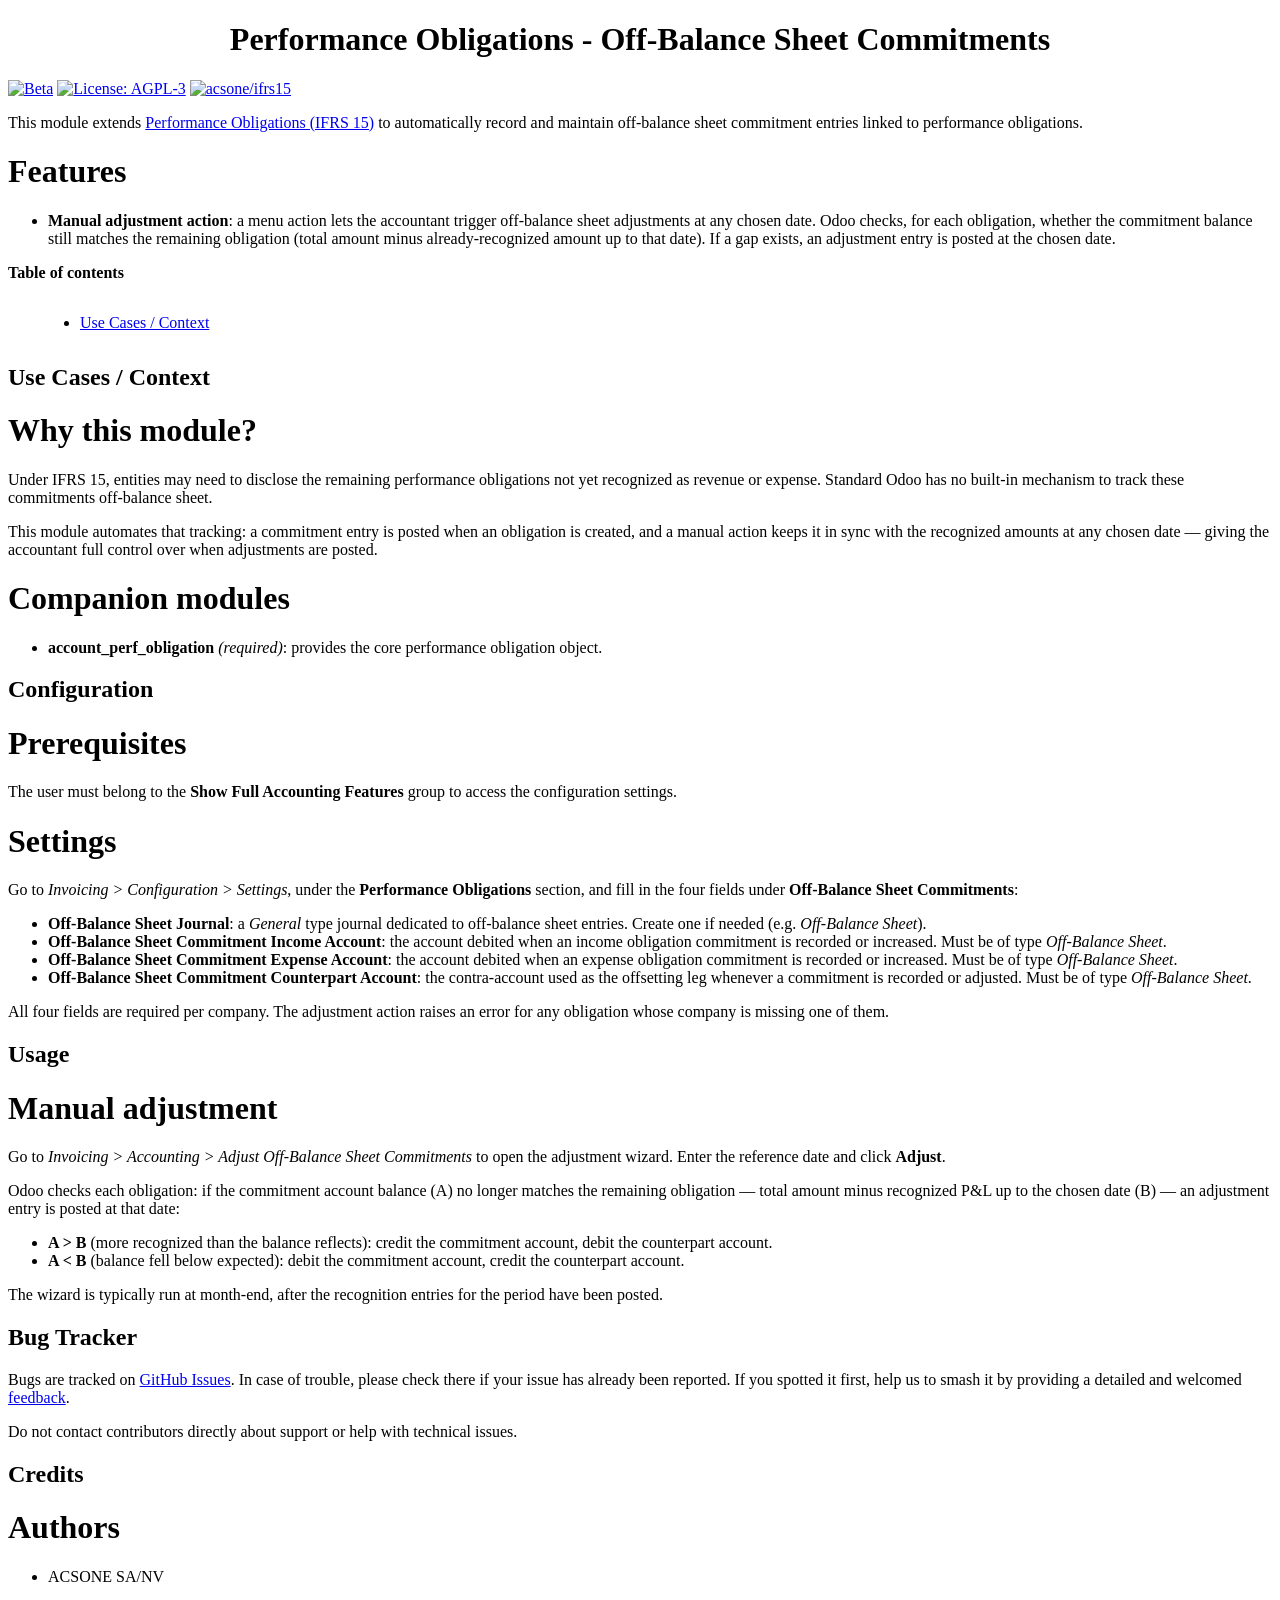
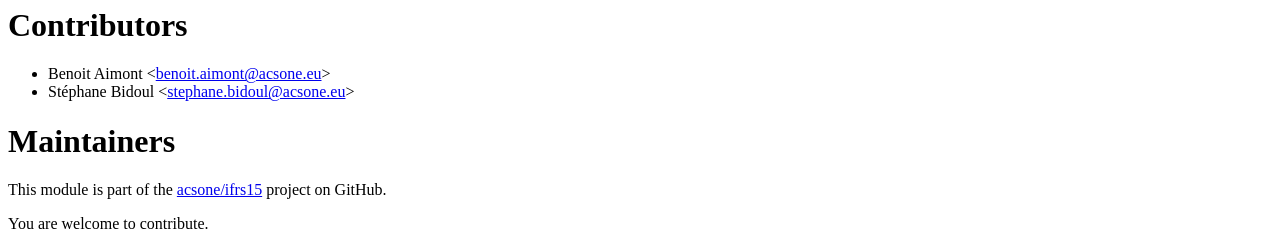
==== account_perf_obligation_obs_commitment/static/description/index.html @ 026295f9 "[ADD] account_perf_obligation_obs" ====
<!DOCTYPE html PUBLIC "-//W3C//DTD XHTML 1.0 Transitional//EN" "http://www.w3.org/TR/xhtml1/DTD/xhtml1-transitional.dtd">
<html xmlns="http://www.w3.org/1999/xhtml" xml:lang="en" lang="en">
<head>
<meta http-equiv="Content-Type" content="text/html; charset=utf-8" />
<meta name="generator" content="Docutils: https://docutils.sourceforge.io/" />
<title>Performance Obligations - Off-Balance Sheet Commitments</title>
<style type="text/css">

/*
:Author: David Goodger (goodger@python.org)
:Id: $Id: html4css1.css 9511 2024-01-13 09:50:07Z milde $
:Copyright: This stylesheet has been placed in the public domain.

Default cascading style sheet for the HTML output of Docutils.
Despite the name, some widely supported CSS2 features are used.

See https://docutils.sourceforge.io/docs/howto/html-stylesheets.html for how to
customize this style sheet.
*/

/* used to remove borders from tables and images */
.borderless, table.borderless td, table.borderless th {
  border: 0 }

table.borderless td, table.borderless th {
  /* Override padding for "table.docutils td" with "! important".
     The right padding separates the table cells. */
  padding: 0 0.5em 0 0 ! important }

.first {
  /* Override more specific margin styles with "! important". */
  margin-top: 0 ! important }

.last, .with-subtitle {
  margin-bottom: 0 ! important }

.hidden {
  display: none }

.subscript {
  vertical-align: sub;
  font-size: smaller }

.superscript {
  vertical-align: super;
  font-size: smaller }

a.toc-backref {
  text-decoration: none ;
  color: black }

blockquote.epigraph {
  margin: 2em 5em ; }

dl.docutils dd {
  margin-bottom: 0.5em }

object[type="image/svg+xml"], object[type="application/x-shockwave-flash"] {
  overflow: hidden;
}

/* Uncomment (and remove this text!) to get bold-faced definition list terms
dl.docutils dt {
  font-weight: bold }
*/

div.abstract {
  margin: 2em 5em }

div.abstract p.topic-title {
  font-weight: bold ;
  text-align: center }

div.admonition, div.attention, div.caution, div.danger, div.error,
div.hint, div.important, div.note, div.tip, div.warning {
  margin: 2em ;
  border: medium outset ;
  padding: 1em }

div.admonition p.admonition-title, div.hint p.admonition-title,
div.important p.admonition-title, div.note p.admonition-title,
div.tip p.admonition-title {
  font-weight: bold ;
  font-family: sans-serif }

div.attention p.admonition-title, div.caution p.admonition-title,
div.danger p.admonition-title, div.error p.admonition-title,
div.warning p.admonition-title, .code .error {
  color: red ;
  font-weight: bold ;
  font-family: sans-serif }

/* Uncomment (and remove this text!) to get reduced vertical space in
   compound paragraphs.
div.compound .compound-first, div.compound .compound-middle {
  margin-bottom: 0.5em }

div.compound .compound-last, div.compound .compound-middle {
  margin-top: 0.5em }
*/

div.dedication {
  margin: 2em 5em ;
  text-align: center ;
  font-style: italic }

div.dedication p.topic-title {
  font-weight: bold ;
  font-style: normal }

div.figure {
  margin-left: 2em ;
  margin-right: 2em }

div.footer, div.header {
  clear: both;
  font-size: smaller }

div.line-block {
  display: block ;
  margin-top: 1em ;
  margin-bottom: 1em }

div.line-block div.line-block {
  margin-top: 0 ;
  margin-bottom: 0 ;
  margin-left: 1.5em }

div.sidebar {
  margin: 0 0 0.5em 1em ;
  border: medium outset ;
  padding: 1em ;
  background-color: #ffffee ;
  width: 40% ;
  float: right ;
  clear: right }

div.sidebar p.rubric {
  font-family: sans-serif ;
  font-size: medium }

div.system-messages {
  margin: 5em }

div.system-messages h1 {
  color: red }

div.system-message {
  border: medium outset ;
  padding: 1em }

div.system-message p.system-message-title {
  color: red ;
  font-weight: bold }

div.topic {
  margin: 2em }

h1.section-subtitle, h2.section-subtitle, h3.section-subtitle,
h4.section-subtitle, h5.section-subtitle, h6.section-subtitle {
  margin-top: 0.4em }

h1.title {
  text-align: center }

h2.subtitle {
  text-align: center }

hr.docutils {
  width: 75% }

img.align-left, .figure.align-left, object.align-left, table.align-left {
  clear: left ;
  float: left ;
  margin-right: 1em }

img.align-right, .figure.align-right, object.align-right, table.align-right {
  clear: right ;
  float: right ;
  margin-left: 1em }

img.align-center, .figure.align-center, object.align-center {
  display: block;
  margin-left: auto;
  margin-right: auto;
}

table.align-center {
  margin-left: auto;
  margin-right: auto;
}

.align-left {
  text-align: left }

.align-center {
  clear: both ;
  text-align: center }

.align-right {
  text-align: right }

/* reset inner alignment in figures */
div.align-right {
  text-align: inherit }

/* div.align-center * { */
/*   text-align: left } */

.align-top    {
  vertical-align: top }

.align-middle {
  vertical-align: middle }

.align-bottom {
  vertical-align: bottom }

ol.simple, ul.simple {
  margin-bottom: 1em }

ol.arabic {
  list-style: decimal }

ol.loweralpha {
  list-style: lower-alpha }

ol.upperalpha {
  list-style: upper-alpha }

ol.lowerroman {
  list-style: lower-roman }

ol.upperroman {
  list-style: upper-roman }

p.attribution {
  text-align: right ;
  margin-left: 50% }

p.caption {
  font-style: italic }

p.credits {
  font-style: italic ;
  font-size: smaller }

p.label {
  white-space: nowrap }

p.rubric {
  font-weight: bold ;
  font-size: larger ;
  color: maroon ;
  text-align: center }

p.sidebar-title {
  font-family: sans-serif ;
  font-weight: bold ;
  font-size: larger }

p.sidebar-subtitle {
  font-family: sans-serif ;
  font-weight: bold }

p.topic-title {
  font-weight: bold }

pre.address {
  margin-bottom: 0 ;
  margin-top: 0 ;
  font: inherit }

pre.literal-block, pre.doctest-block, pre.math, pre.code {
  margin-left: 2em ;
  margin-right: 2em }

pre.code .ln { color: gray; } /* line numbers */
pre.code, code { background-color: #eeeeee }
pre.code .comment, code .comment { color: #5C6576 }
pre.code .keyword, code .keyword { color: #3B0D06; font-weight: bold }
pre.code .literal.string, code .literal.string { color: #0C5404 }
pre.code .name.builtin, code .name.builtin { color: #352B84 }
pre.code .deleted, code .deleted { background-color: #DEB0A1}
pre.code .inserted, code .inserted { background-color: #A3D289}

span.classifier {
  font-family: sans-serif ;
  font-style: oblique }

span.classifier-delimiter {
  font-family: sans-serif ;
  font-weight: bold }

span.interpreted {
  font-family: sans-serif }

span.option {
  white-space: nowrap }

span.pre {
  white-space: pre }

span.problematic, pre.problematic {
  color: red }

span.section-subtitle {
  /* font-size relative to parent (h1..h6 element) */
  font-size: 80% }

table.citation {
  border-left: solid 1px gray;
  margin-left: 1px }

table.docinfo {
  margin: 2em 4em }

table.docutils {
  margin-top: 0.5em ;
  margin-bottom: 0.5em }

table.footnote {
  border-left: solid 1px black;
  margin-left: 1px }

table.docutils td, table.docutils th,
table.docinfo td, table.docinfo th {
  padding-left: 0.5em ;
  padding-right: 0.5em ;
  vertical-align: top }

table.docutils th.field-name, table.docinfo th.docinfo-name {
  font-weight: bold ;
  text-align: left ;
  white-space: nowrap ;
  padding-left: 0 }

/* "booktabs" style (no vertical lines) */
table.docutils.booktabs {
  border: 0px;
  border-top: 2px solid;
  border-bottom: 2px solid;
  border-collapse: collapse;
}
table.docutils.booktabs * {
  border: 0px;
}
table.docutils.booktabs th {
  border-bottom: thin solid;
  text-align: left;
}

h1 tt.docutils, h2 tt.docutils, h3 tt.docutils,
h4 tt.docutils, h5 tt.docutils, h6 tt.docutils {
  font-size: 100% }

ul.auto-toc {
  list-style-type: none }

</style>
</head>
<body>
<div class="document" id="performance-obligations-off-balance-sheet-commitments">
<h1 class="title">Performance Obligations - Off-Balance Sheet Commitments</h1>

<!-- !!!!!!!!!!!!!!!!!!!!!!!!!!!!!!!!!!!!!!!!!!!!!!!!!!!!
!! This file is generated by oca-gen-addon-readme !!
!! changes will be overwritten.                   !!
!!!!!!!!!!!!!!!!!!!!!!!!!!!!!!!!!!!!!!!!!!!!!!!!!!!!
!! source digest: sha256:1e7c632799ea2368d3a6451d4a3e597c0ed2e34f0d124f398a0e05fd16b730af
!!!!!!!!!!!!!!!!!!!!!!!!!!!!!!!!!!!!!!!!!!!!!!!!!!!! -->
<p><a class="reference external image-reference" href="https://odoo-community.org/page/development-status"><img alt="Beta" src="https://img.shields.io/badge/maturity-Beta-yellow.png" /></a> <a class="reference external image-reference" href="http://www.gnu.org/licenses/agpl-3.0-standalone.html"><img alt="License: AGPL-3" src="https://img.shields.io/badge/licence-AGPL--3-blue.png" /></a> <a class="reference external image-reference" href="https://github.com/acsone/ifrs15/tree/18.0/account_perf_obligation_obs_commitment"><img alt="acsone/ifrs15" src="https://img.shields.io/badge/github-acsone%2Fifrs15-lightgray.png?logo=github" /></a></p>
<p>This module extends <a class="reference external" href="../account_perf_obligation">Performance Obligations (IFRS
15)</a> to automatically record and maintain
off-balance sheet commitment entries linked to performance obligations.</p>
<div class="section" id="features">
<h1>Features</h1>
<ul class="simple">
<li><strong>Manual adjustment action</strong>: a menu action lets the accountant
trigger off-balance sheet adjustments at any chosen date. Odoo checks,
for each obligation, whether the commitment balance still matches the
remaining obligation (total amount minus already-recognized amount up
to that date). If a gap exists, an adjustment entry is posted at the
chosen date.</li>
</ul>
<p><strong>Table of contents</strong></p>
<div class="contents local topic" id="contents">
<ul class="simple">
<li><a class="reference internal" href="#use-cases-context" id="toc-entry-1">Use Cases / Context</a></li>
</ul>
</div>
<div class="section" id="use-cases-context">
<h2><a class="toc-backref" href="#toc-entry-1">Use Cases / Context</a></h2>
</div>
</div>
<div class="section" id="why-this-module">
<h1>Why this module?</h1>
<p>Under IFRS 15, entities may need to disclose the remaining performance
obligations not yet recognized as revenue or expense. Standard Odoo has
no built-in mechanism to track these commitments off-balance sheet.</p>
<p>This module automates that tracking: a commitment entry is posted when
an obligation is created, and a manual action keeps it in sync with the
recognized amounts at any chosen date — giving the accountant full
control over when adjustments are posted.</p>
</div>
<div class="section" id="companion-modules">
<h1>Companion modules</h1>
<ul class="simple">
<li><strong>account_perf_obligation</strong> <em>(required)</em>: provides the core
performance obligation object.</li>
</ul>
<div class="section" id="configuration">
<h2>Configuration</h2>
</div>
</div>
<div class="section" id="prerequisites">
<h1>Prerequisites</h1>
<p>The user must belong to the <strong>Show Full Accounting Features</strong> group to
access the configuration settings.</p>
</div>
<div class="section" id="settings">
<h1>Settings</h1>
<p>Go to <em>Invoicing &gt; Configuration &gt; Settings</em>, under the <strong>Performance
Obligations</strong> section, and fill in the four fields under <strong>Off-Balance
Sheet Commitments</strong>:</p>
<ul class="simple">
<li><strong>Off-Balance Sheet Journal</strong>: a <em>General</em> type journal dedicated to
off-balance sheet entries. Create one if needed (e.g. <em>Off-Balance
Sheet</em>).</li>
<li><strong>Off-Balance Sheet Commitment Income Account</strong>: the account debited
when an income obligation commitment is recorded or increased. Must be
of type <em>Off-Balance Sheet</em>.</li>
<li><strong>Off-Balance Sheet Commitment Expense Account</strong>: the account debited
when an expense obligation commitment is recorded or increased. Must
be of type <em>Off-Balance Sheet</em>.</li>
<li><strong>Off-Balance Sheet Commitment Counterpart Account</strong>: the
contra-account used as the offsetting leg whenever a commitment is
recorded or adjusted. Must be of type <em>Off-Balance Sheet</em>.</li>
</ul>
<p>All four fields are required per company. The adjustment action raises
an error for any obligation whose company is missing one of them.</p>
<div class="section" id="usage">
<h2>Usage</h2>
</div>
</div>
<div class="section" id="manual-adjustment">
<h1>Manual adjustment</h1>
<p>Go to <em>Invoicing &gt; Accounting &gt; Adjust Off-Balance Sheet Commitments</em> to
open the adjustment wizard. Enter the reference date and click
<strong>Adjust</strong>.</p>
<p>Odoo checks each obligation: if the commitment account balance (A) no
longer matches the remaining obligation — total amount minus recognized
P&amp;L up to the chosen date (B) — an adjustment entry is posted at that
date:</p>
<ul class="simple">
<li><strong>A &gt; B</strong> (more recognized than the balance reflects): credit the
commitment account, debit the counterpart account.</li>
<li><strong>A &lt; B</strong> (balance fell below expected): debit the commitment account,
credit the counterpart account.</li>
</ul>
<p>The wizard is typically run at month-end, after the recognition entries
for the period have been posted.</p>
<div class="section" id="bug-tracker">
<h2>Bug Tracker</h2>
<p>Bugs are tracked on <a class="reference external" href="https://github.com/acsone/ifrs15/issues">GitHub Issues</a>.
In case of trouble, please check there if your issue has already been reported.
If you spotted it first, help us to smash it by providing a detailed and welcomed
<a class="reference external" href="https://github.com/acsone/ifrs15/issues/new?body=module:%20account_perf_obligation_obs_commitment%0Aversion:%2018.0%0A%0A**Steps%20to%20reproduce**%0A-%20...%0A%0A**Current%20behavior**%0A%0A**Expected%20behavior**">feedback</a>.</p>
<p>Do not contact contributors directly about support or help with technical issues.</p>
</div>
<div class="section" id="credits">
<h2>Credits</h2>
</div>
</div>
<div class="section" id="authors">
<h1>Authors</h1>
<ul class="simple">
<li>ACSONE SA/NV</li>
</ul>
</div>
<div class="section" id="contributors">
<h1>Contributors</h1>
<ul class="simple">
<li>Benoit Aimont &lt;<a class="reference external" href="mailto:benoit.aimont&#64;acsone.eu">benoit.aimont&#64;acsone.eu</a>&gt;</li>
<li>Stéphane Bidoul &lt;<a class="reference external" href="mailto:stephane.bidoul&#64;acsone.eu">stephane.bidoul&#64;acsone.eu</a>&gt;</li>
</ul>
</div>
<div class="section" id="maintainers">
<h1>Maintainers</h1>
<p>This module is part of the <a class="reference external" href="https://github.com/acsone/ifrs15/tree/18.0/account_perf_obligation_obs_commitment">acsone/ifrs15</a> project on GitHub.</p>
<p>You are welcome to contribute.</p>
</div>
</div>
</body>
</html>
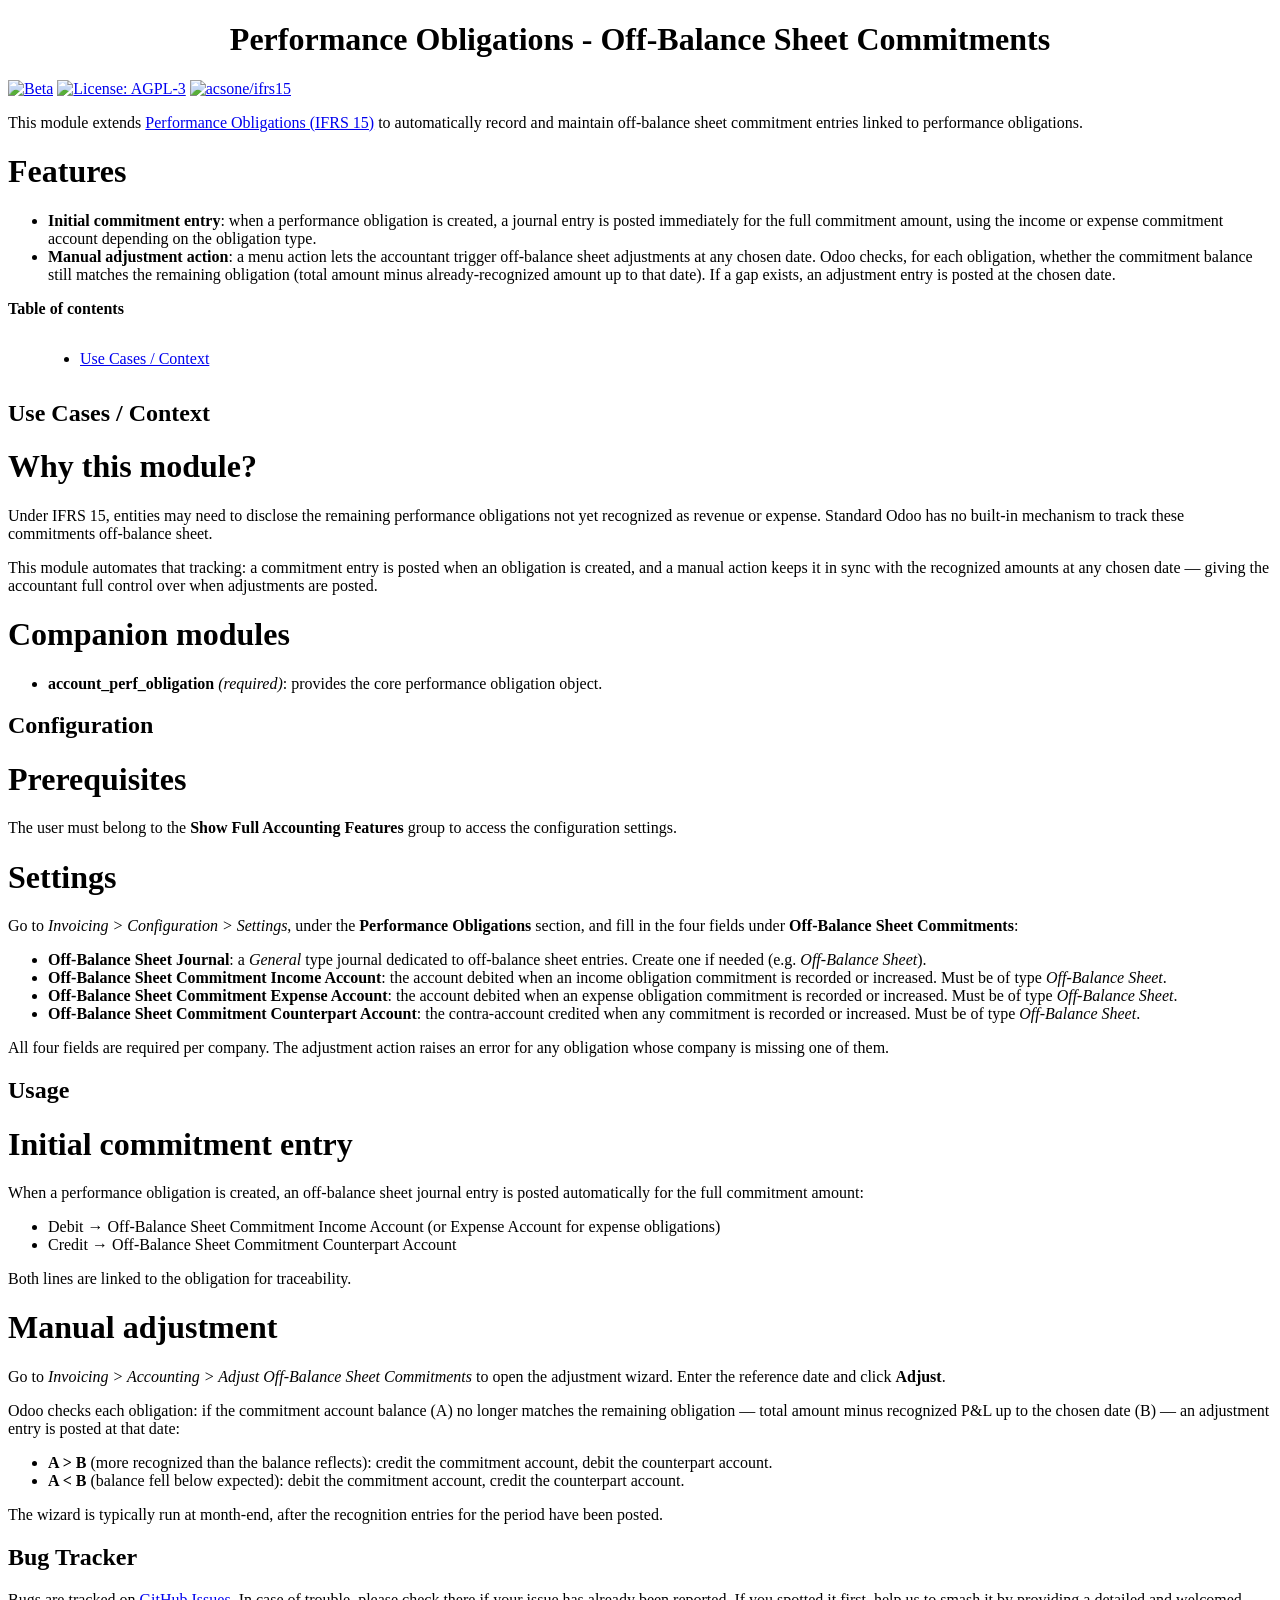
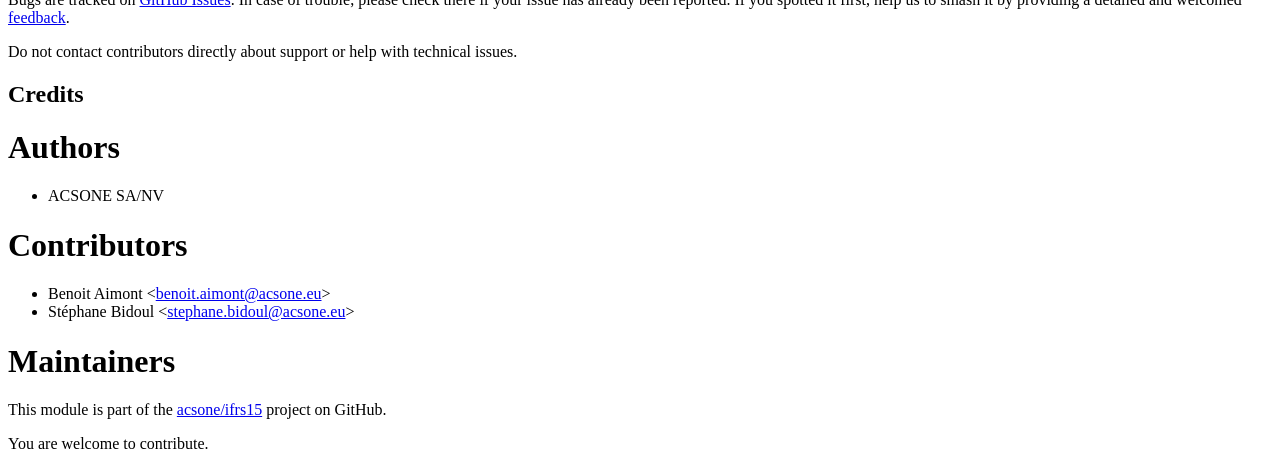
==== commit 0999a72f: "[ADD] account_perf_obligation_obs" ====
--- a/account_perf_obligation_obs_commitment/static/description/index.html
+++ b/account_perf_obligation_obs_commitment/static/description/index.html
@@ -376,6 +376,10 @@
 <div class="section" id="features">
 <h1>Features</h1>
 <ul class="simple">
+<li><strong>Initial commitment entry</strong>: when a performance obligation is
+created, a journal entry is posted immediately for the full commitment
+amount, using the income or expense commitment account depending on
+the obligation type.</li>
 <li><strong>Manual adjustment action</strong>: a menu action lets the accountant
 trigger off-balance sheet adjustments at any chosen date. Odoo checks,
 for each obligation, whether the commitment balance still matches the
@@ -434,14 +438,25 @@
 when an expense obligation commitment is recorded or increased. Must
 be of type <em>Off-Balance Sheet</em>.</li>
 <li><strong>Off-Balance Sheet Commitment Counterpart Account</strong>: the
-contra-account used as the offsetting leg whenever a commitment is
-recorded or adjusted. Must be of type <em>Off-Balance Sheet</em>.</li>
+contra-account credited when any commitment is recorded or increased.
+Must be of type <em>Off-Balance Sheet</em>.</li>
 </ul>
 <p>All four fields are required per company. The adjustment action raises
 an error for any obligation whose company is missing one of them.</p>
 <div class="section" id="usage">
 <h2>Usage</h2>
 </div>
+</div>
+<div class="section" id="initial-commitment-entry">
+<h1>Initial commitment entry</h1>
+<p>When a performance obligation is created, an off-balance sheet journal
+entry is posted automatically for the full commitment amount:</p>
+<ul class="simple">
+<li>Debit → Off-Balance Sheet Commitment Income Account (or Expense
+Account for expense obligations)</li>
+<li>Credit → Off-Balance Sheet Commitment Counterpart Account</li>
+</ul>
+<p>Both lines are linked to the obligation for traceability.</p>
 </div>
 <div class="section" id="manual-adjustment">
 <h1>Manual adjustment</h1>
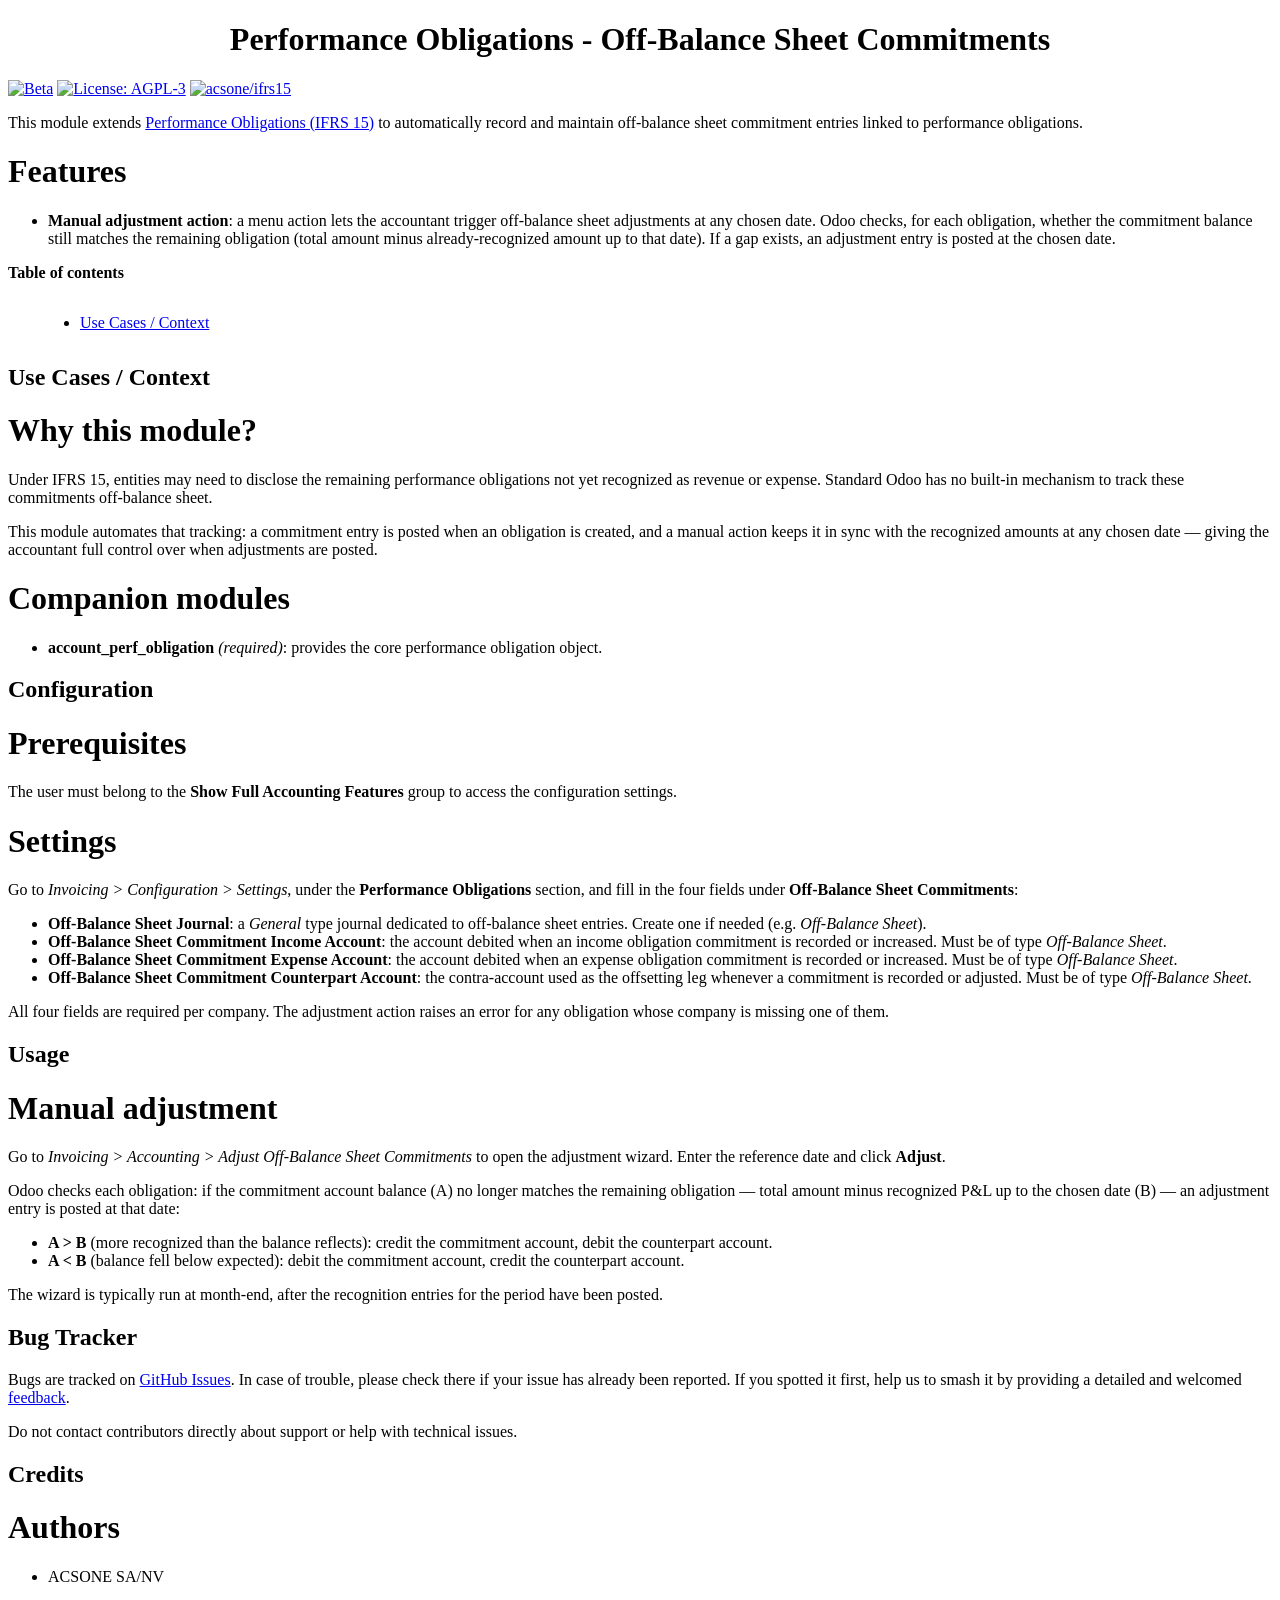
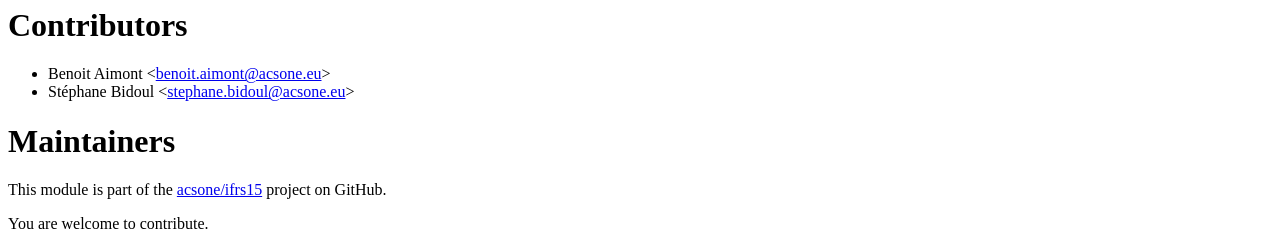
==== commit dcf353ab: "Merge pull request #39 from acsone/bai_account_perf_obligation_obs [ADD] account_perf_obligation_obs" ====
--- a/account_perf_obligation_obs_commitment/static/description/index.html
+++ b/account_perf_obligation_obs_commitment/static/description/index.html
@@ -376,10 +376,6 @@
 <div class="section" id="features">
 <h1>Features</h1>
 <ul class="simple">
-<li><strong>Initial commitment entry</strong>: when a performance obligation is
-created, a journal entry is posted immediately for the full commitment
-amount, using the income or expense commitment account depending on
-the obligation type.</li>
 <li><strong>Manual adjustment action</strong>: a menu action lets the accountant
 trigger off-balance sheet adjustments at any chosen date. Odoo checks,
 for each obligation, whether the commitment balance still matches the
@@ -438,25 +434,14 @@
 when an expense obligation commitment is recorded or increased. Must
 be of type <em>Off-Balance Sheet</em>.</li>
 <li><strong>Off-Balance Sheet Commitment Counterpart Account</strong>: the
-contra-account credited when any commitment is recorded or increased.
-Must be of type <em>Off-Balance Sheet</em>.</li>
+contra-account used as the offsetting leg whenever a commitment is
+recorded or adjusted. Must be of type <em>Off-Balance Sheet</em>.</li>
 </ul>
 <p>All four fields are required per company. The adjustment action raises
 an error for any obligation whose company is missing one of them.</p>
 <div class="section" id="usage">
 <h2>Usage</h2>
 </div>
-</div>
-<div class="section" id="initial-commitment-entry">
-<h1>Initial commitment entry</h1>
-<p>When a performance obligation is created, an off-balance sheet journal
-entry is posted automatically for the full commitment amount:</p>
-<ul class="simple">
-<li>Debit → Off-Balance Sheet Commitment Income Account (or Expense
-Account for expense obligations)</li>
-<li>Credit → Off-Balance Sheet Commitment Counterpart Account</li>
-</ul>
-<p>Both lines are linked to the obligation for traceability.</p>
 </div>
 <div class="section" id="manual-adjustment">
 <h1>Manual adjustment</h1>
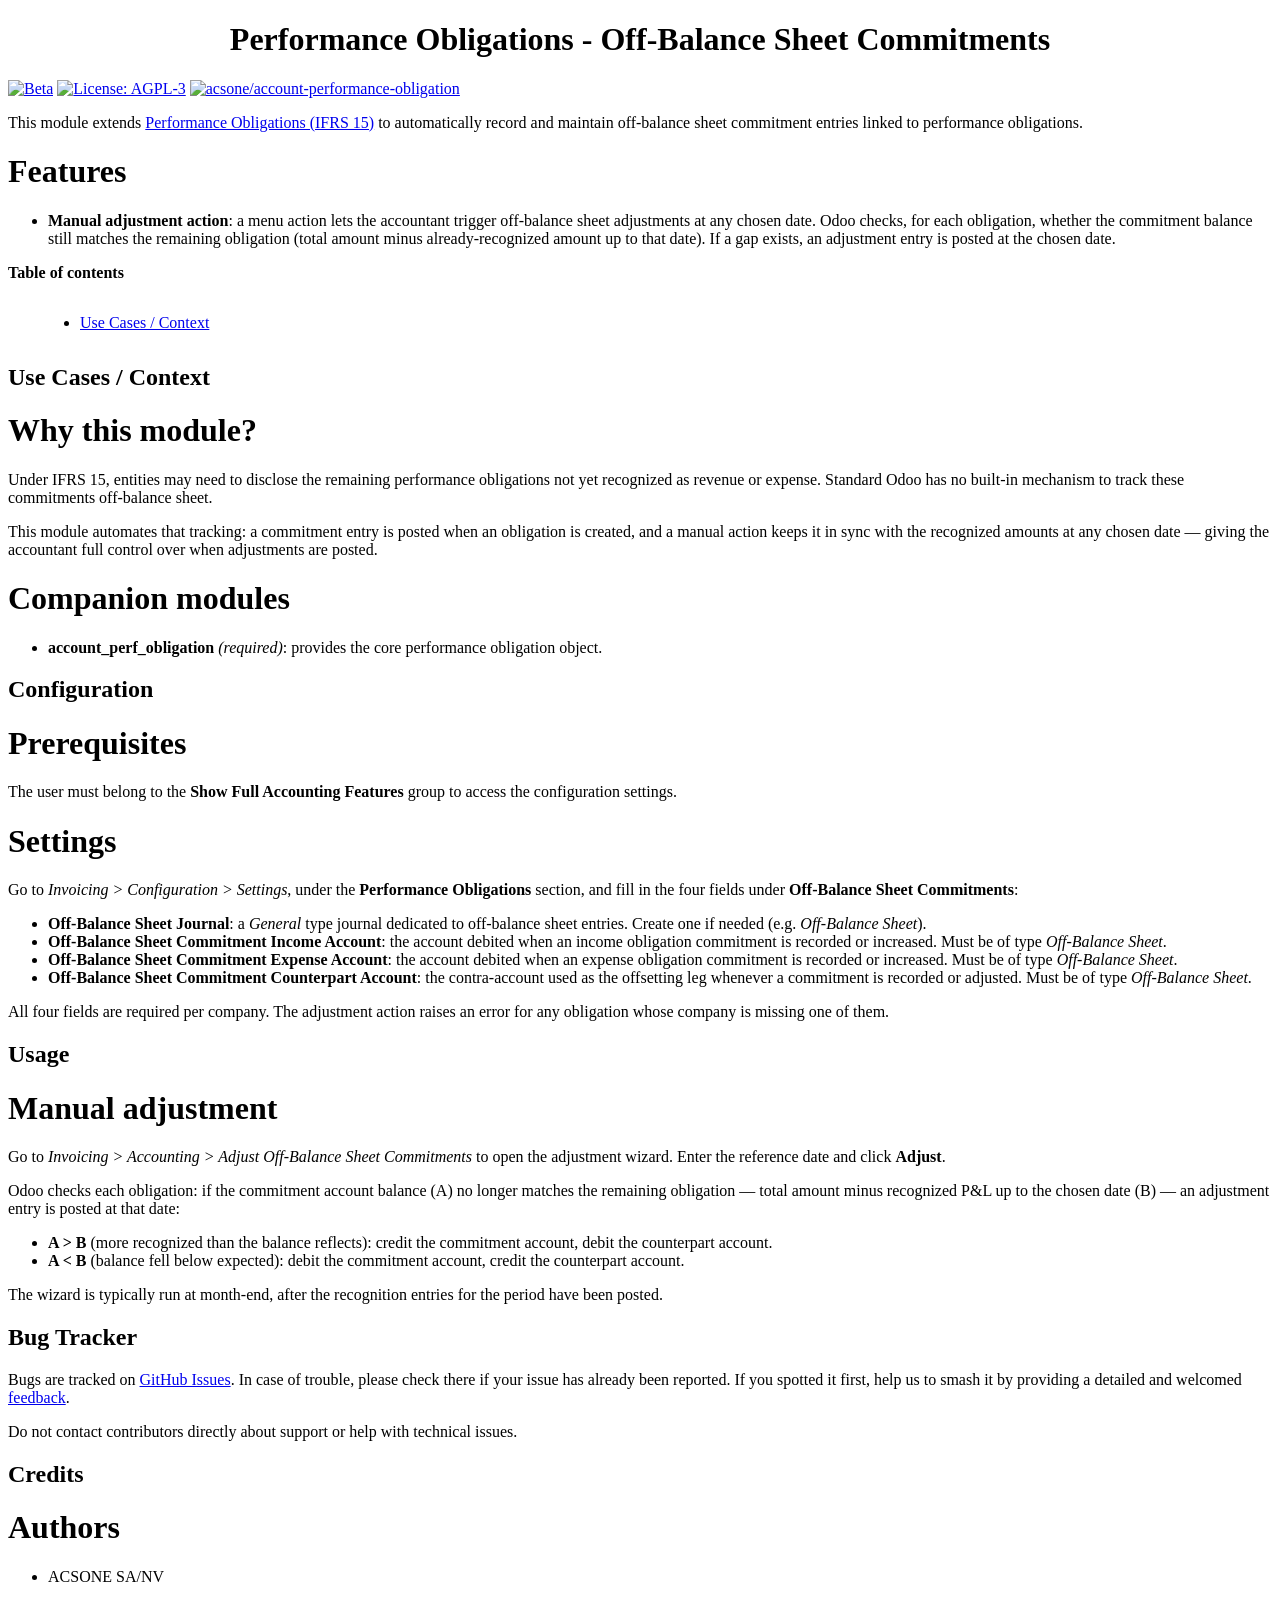
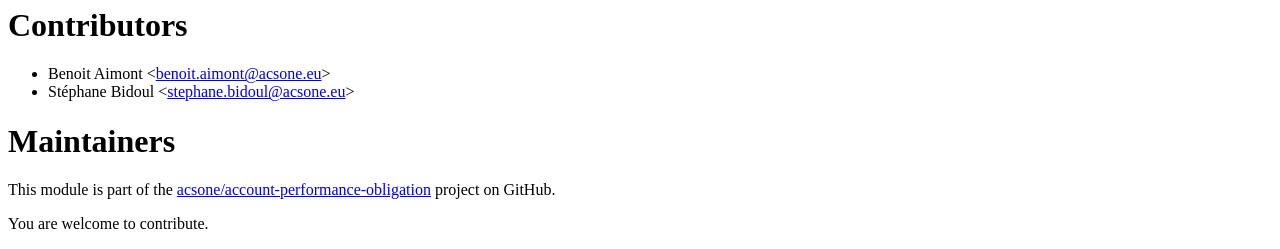
==== commit 044ef849: "[UPD] update website" ====
--- a/account_perf_obligation_obs_commitment/static/description/index.html
+++ b/account_perf_obligation_obs_commitment/static/description/index.html
@@ -369,7 +369,7 @@
 !!!!!!!!!!!!!!!!!!!!!!!!!!!!!!!!!!!!!!!!!!!!!!!!!!!!
 !! source digest: sha256:1e7c632799ea2368d3a6451d4a3e597c0ed2e34f0d124f398a0e05fd16b730af
 !!!!!!!!!!!!!!!!!!!!!!!!!!!!!!!!!!!!!!!!!!!!!!!!!!!! -->
-<p><a class="reference external image-reference" href="https://odoo-community.org/page/development-status"><img alt="Beta" src="https://img.shields.io/badge/maturity-Beta-yellow.png" /></a> <a class="reference external image-reference" href="http://www.gnu.org/licenses/agpl-3.0-standalone.html"><img alt="License: AGPL-3" src="https://img.shields.io/badge/licence-AGPL--3-blue.png" /></a> <a class="reference external image-reference" href="https://github.com/acsone/ifrs15/tree/18.0/account_perf_obligation_obs_commitment"><img alt="acsone/ifrs15" src="https://img.shields.io/badge/github-acsone%2Fifrs15-lightgray.png?logo=github" /></a></p>
+<p><a class="reference external image-reference" href="https://odoo-community.org/page/development-status"><img alt="Beta" src="https://img.shields.io/badge/maturity-Beta-yellow.png" /></a> <a class="reference external image-reference" href="http://www.gnu.org/licenses/agpl-3.0-standalone.html"><img alt="License: AGPL-3" src="https://img.shields.io/badge/licence-AGPL--3-blue.png" /></a> <a class="reference external image-reference" href="https://github.com/acsone/account-performance-obligation/tree/18.0/account_perf_obligation_obs_commitment"><img alt="acsone/account-performance-obligation" src="https://img.shields.io/badge/github-acsone%2Faccount--performance--obligation-lightgray.png?logo=github" /></a></p>
 <p>This module extends <a class="reference external" href="../account_perf_obligation">Performance Obligations (IFRS
 15)</a> to automatically record and maintain
 off-balance sheet commitment entries linked to performance obligations.</p>
@@ -462,10 +462,10 @@
 for the period have been posted.</p>
 <div class="section" id="bug-tracker">
 <h2>Bug Tracker</h2>
-<p>Bugs are tracked on <a class="reference external" href="https://github.com/acsone/ifrs15/issues">GitHub Issues</a>.
+<p>Bugs are tracked on <a class="reference external" href="https://github.com/acsone/account-performance-obligation/issues">GitHub Issues</a>.
 In case of trouble, please check there if your issue has already been reported.
 If you spotted it first, help us to smash it by providing a detailed and welcomed
-<a class="reference external" href="https://github.com/acsone/ifrs15/issues/new?body=module:%20account_perf_obligation_obs_commitment%0Aversion:%2018.0%0A%0A**Steps%20to%20reproduce**%0A-%20...%0A%0A**Current%20behavior**%0A%0A**Expected%20behavior**">feedback</a>.</p>
+<a class="reference external" href="https://github.com/acsone/account-performance-obligation/issues/new?body=module:%20account_perf_obligation_obs_commitment%0Aversion:%2018.0%0A%0A**Steps%20to%20reproduce**%0A-%20...%0A%0A**Current%20behavior**%0A%0A**Expected%20behavior**">feedback</a>.</p>
 <p>Do not contact contributors directly about support or help with technical issues.</p>
 </div>
 <div class="section" id="credits">
@@ -487,7 +487,7 @@
 </div>
 <div class="section" id="maintainers">
 <h1>Maintainers</h1>
-<p>This module is part of the <a class="reference external" href="https://github.com/acsone/ifrs15/tree/18.0/account_perf_obligation_obs_commitment">acsone/ifrs15</a> project on GitHub.</p>
+<p>This module is part of the <a class="reference external" href="https://github.com/acsone/account-performance-obligation/tree/18.0/account_perf_obligation_obs_commitment">acsone/account-performance-obligation</a> project on GitHub.</p>
 <p>You are welcome to contribute.</p>
 </div>
 </div>
